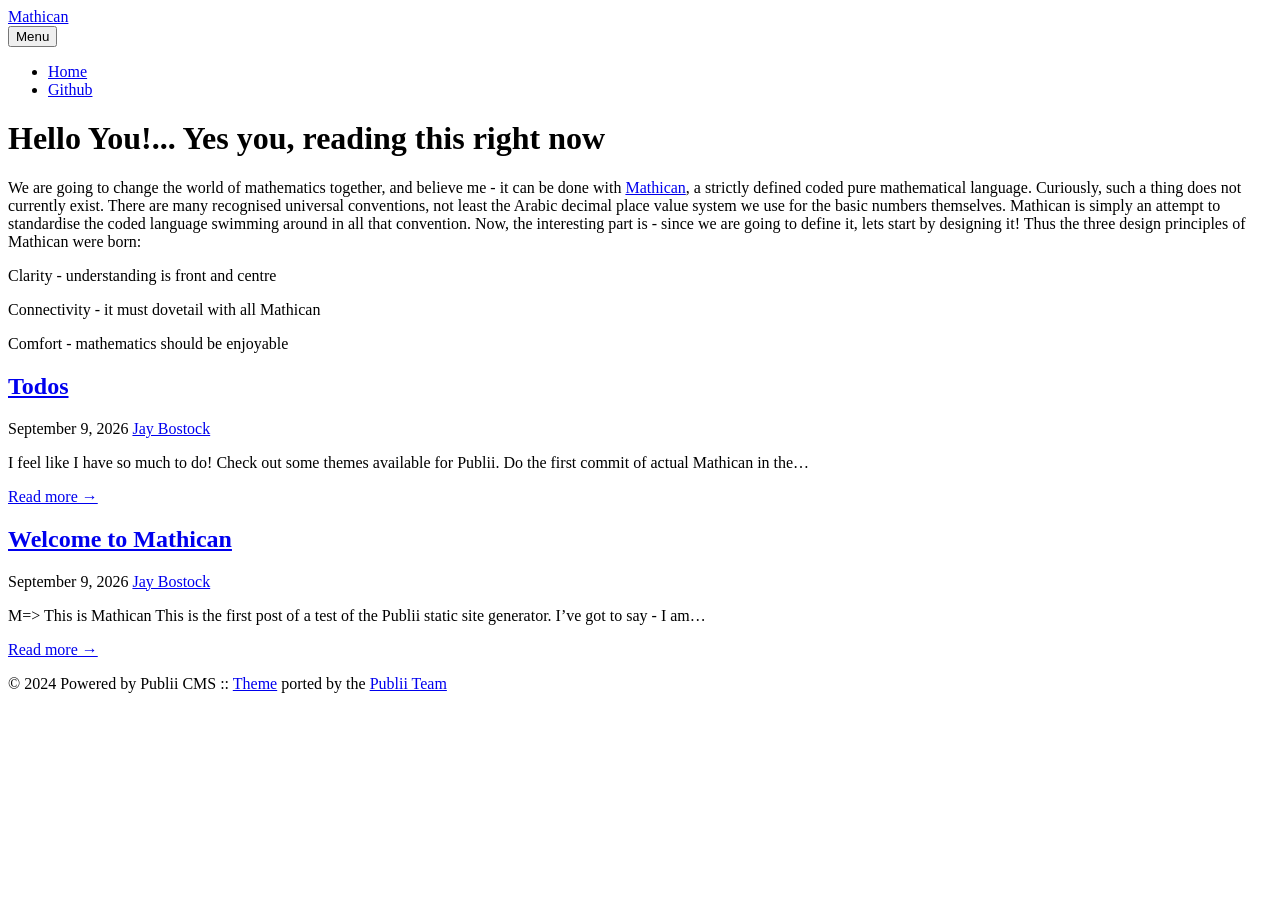
==== index.html @ 9cfa424c "Updated from Publii" ====
<!DOCTYPE html><html lang="en-gb"><head><meta charset="utf-8"><meta http-equiv="X-UA-Compatible" content="IE=edge"><meta name="viewport" content="width=device-width,initial-scale=1"><title>Mathican</title><meta name="generator" content="Publii Open-Source CMS for Static Site"><link rel="canonical" href="https://mathican.net/"><link rel="alternate" type="application/atom+xml" href="https://mathican.net/feed.xml" title="Mathican - RSS"><link rel="alternate" type="application/json" href="https://mathican.net/feed.json" title="Mathican - JSON"><meta property="og:title" content="Mathican"><meta property="og:site_name" content="Mathican"><meta property="og:description" content=""><meta property="og:url" content="https://mathican.net/"><meta property="og:type" content="website"><link rel="stylesheet" href="https://mathican.net/assets/css/style.css?v&#x3D;e19cced6341d15e84c3d202e5e386440"><script type="application/ld+json">{"@context":"http://schema.org","@type":"Organization","name":"Mathican","url":"https://mathican.net/"}</script><noscript><style>img[loading] {
                    opacity: 1;
                }</style></noscript></head><body class="home-template"><div class="container"><header class="header"><div class="header__logo"><a class="logo" href="https://mathican.net/">Mathican</a></div><nav class="navbar js-navbar"><button class="navbar__toggle js-toggle" aria-label="Menu" aria-haspopup="true" aria-expanded="false"><span class="navbar__toggle-box"><span class="navbar__toggle-inner">Menu</span></span></button><ul class="navbar__menu"><li><a href="https://mathican.net/home-page.html" target="_self">Home</a></li><li><a href="https://mathican.net/page-two.html" target="_self">Github</a></li></ul></nav></header><main class="content"><div class="hero framed"><h1>Hello You!... Yes you, reading this right now</h1><p><span style="font-size: inherit;">We are going to change the world of mathematics together, and believe me - it can be done with <a href="https://github.com/jjnevis/mathican" title="Mathican">Mathican</a>, a strictly defined coded pure mathematical language. Curiously, such a thing does not currently exist. There are many recognised universal conventions, not least the Arabic decimal place value system we use for the basic numbers themselves. Mathican is simply an attempt to standardise the coded language swimming around in all that convention. Now, the interesting part is - since we are going to define it, lets start by designing it! Thus the three design principles of Mathican were born:</span></p><p><span style="font-size: inherit;">Clarity - understanding is front and centre</span></p><p><span style="font-size: inherit;">Connectivity - it must dovetail with all Mathican</span></p><p><span style="font-size: inherit;">Comfort - mathematics should be enjoyable</span></p></div><div class="posts"><article class="post"><header><h2 class="h1 post__title"><a href="https://mathican.net/test-post.html">Todos</a></h2><div class="post__meta"><time datetime="2026-09-09T23:56" class="post__date">September 9, 2026 </time><a href="https://mathican.net/authors/jay-bostock/" class="post__author">Jay Bostock</a></div><div class="post__tags"></div></header><div class="post__content"><p>I feel like I have so much to do! Check out some themes available for Publii. Do the first commit of actual Mathican in the&hellip;</p><a href="https://mathican.net/test-post.html" class="read-more">Read more &#8594;</a></div></article><article class="post"><header><h2 class="h1 post__title"><a href="https://mathican.net/welcome-to-mathican.html">Welcome to Mathican</a></h2><div class="post__meta"><time datetime="2026-09-09T23:25" class="post__date">September 9, 2026 </time><a href="https://mathican.net/authors/jay-bostock/" class="post__author">Jay Bostock</a></div><div class="post__tags"></div></header><div class="post__content"><p>M=&gt; This is Mathican This is the first post of a test of the Publii static site generator. I’ve got to say - I am&hellip;</p><a href="https://mathican.net/welcome-to-mathican.html" class="read-more">Read more &#8594;</a></div></article></div></main><footer class="footer"><div class="footer__inner"><div class="footer__copyright"><p>© 2024 Powered by Publii CMS :: <a href="https://github.com/panr/hugo-theme-terminal" target="_blank" rel="noopener">Theme</a> ported by the <a href="https://getpublii.com/customization-service/" target="_blank" rel="noopener">Publii Team</a></p></div></div></footer></div><script defer="defer" src="https://mathican.net/assets/js/scripts.min.js?v&#x3D;c2232aa7558e9517946129d2a1b8c770"></script><script>window.publiiThemeMenuConfig={mobileMenuMode:'sidebar',animationSpeed:300,submenuWidth: 'auto',doubleClickTime:500,mobileMenuExpandableSubmenus:true,relatedContainerForOverlayMenuSelector:'.top'};</script><script>var images = document.querySelectorAll('img[loading]');
        for (var i = 0; i < images.length; i++) {
            if (images[i].complete) {
                images[i].classList.add('is-loaded');
            } else {
                images[i].addEventListener('load', function () {
                    this.classList.add('is-loaded');
                }, false);
            }
        }</script></body></html>
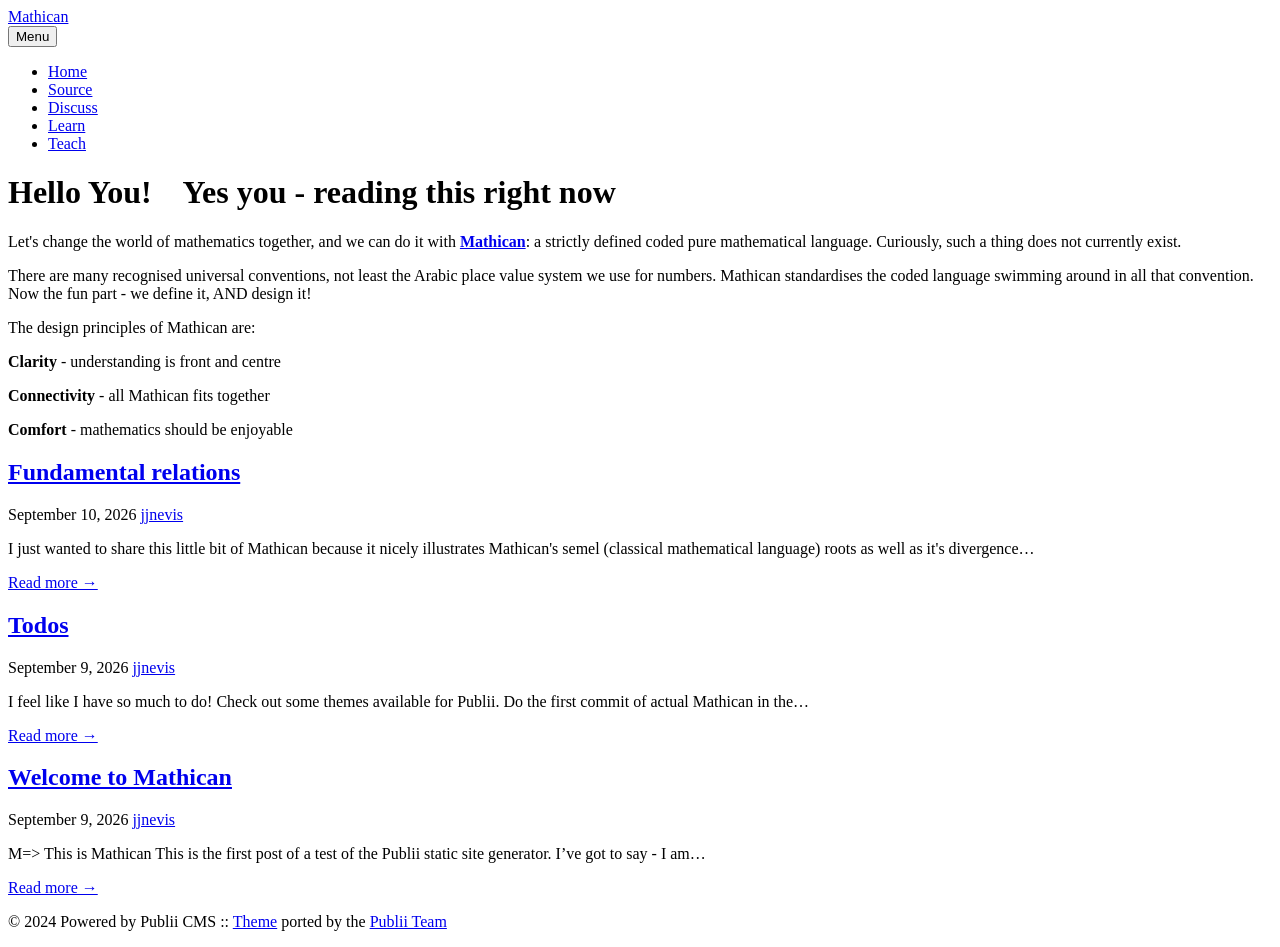
==== commit a912e6d5: "Updated from Publii" ====
--- a/index.html
+++ b/index.html
@@ -1,6 +1,6 @@
 <!DOCTYPE html><html lang="en-gb"><head><meta charset="utf-8"><meta http-equiv="X-UA-Compatible" content="IE=edge"><meta name="viewport" content="width=device-width,initial-scale=1"><title>Mathican</title><meta name="generator" content="Publii Open-Source CMS for Static Site"><link rel="canonical" href="https://mathican.net/"><link rel="alternate" type="application/atom+xml" href="https://mathican.net/feed.xml" title="Mathican - RSS"><link rel="alternate" type="application/json" href="https://mathican.net/feed.json" title="Mathican - JSON"><meta property="og:title" content="Mathican"><meta property="og:site_name" content="Mathican"><meta property="og:description" content=""><meta property="og:url" content="https://mathican.net/"><meta property="og:type" content="website"><link rel="stylesheet" href="https://mathican.net/assets/css/style.css?v&#x3D;e19cced6341d15e84c3d202e5e386440"><script type="application/ld+json">{"@context":"http://schema.org","@type":"Organization","name":"Mathican","url":"https://mathican.net/"}</script><noscript><style>img[loading] {
                     opacity: 1;
-                }</style></noscript></head><body class="home-template"><div class="container"><header class="header"><div class="header__logo"><a class="logo" href="https://mathican.net/">Mathican</a></div><nav class="navbar js-navbar"><button class="navbar__toggle js-toggle" aria-label="Menu" aria-haspopup="true" aria-expanded="false"><span class="navbar__toggle-box"><span class="navbar__toggle-inner">Menu</span></span></button><ul class="navbar__menu"><li><a href="https://mathican.net/home-page.html" target="_self">Home</a></li><li><a href="https://mathican.net/page-two.html" target="_self">Github</a></li></ul></nav></header><main class="content"><div class="hero framed"><h1>Hello You!... Yes you, reading this right now</h1><p><span style="font-size: inherit;">We are going to change the world of mathematics together, and believe me - it can be done with <a href="https://github.com/jjnevis/mathican" title="Mathican">Mathican</a>, a strictly defined coded pure mathematical language. Curiously, such a thing does not currently exist. There are many recognised universal conventions, not least the Arabic decimal place value system we use for the basic numbers themselves. Mathican is simply an attempt to standardise the coded language swimming around in all that convention. Now, the interesting part is - since we are going to define it, lets start by designing it! Thus the three design principles of Mathican were born:</span></p><p><span style="font-size: inherit;">Clarity - understanding is front and centre</span></p><p><span style="font-size: inherit;">Connectivity - it must dovetail with all Mathican</span></p><p><span style="font-size: inherit;">Comfort - mathematics should be enjoyable</span></p></div><div class="posts"><article class="post"><header><h2 class="h1 post__title"><a href="https://mathican.net/test-post.html">Todos</a></h2><div class="post__meta"><time datetime="2026-09-09T23:56" class="post__date">September 9, 2026 </time><a href="https://mathican.net/authors/jay-bostock/" class="post__author">Jay Bostock</a></div><div class="post__tags"></div></header><div class="post__content"><p>I feel like I have so much to do! Check out some themes available for Publii. Do the first commit of actual Mathican in the&hellip;</p><a href="https://mathican.net/test-post.html" class="read-more">Read more &#8594;</a></div></article><article class="post"><header><h2 class="h1 post__title"><a href="https://mathican.net/welcome-to-mathican.html">Welcome to Mathican</a></h2><div class="post__meta"><time datetime="2026-09-09T23:25" class="post__date">September 9, 2026 </time><a href="https://mathican.net/authors/jay-bostock/" class="post__author">Jay Bostock</a></div><div class="post__tags"></div></header><div class="post__content"><p>M=&gt; This is Mathican This is the first post of a test of the Publii static site generator. I’ve got to say - I am&hellip;</p><a href="https://mathican.net/welcome-to-mathican.html" class="read-more">Read more &#8594;</a></div></article></div></main><footer class="footer"><div class="footer__inner"><div class="footer__copyright"><p>© 2024 Powered by Publii CMS :: <a href="https://github.com/panr/hugo-theme-terminal" target="_blank" rel="noopener">Theme</a> ported by the <a href="https://getpublii.com/customization-service/" target="_blank" rel="noopener">Publii Team</a></p></div></div></footer></div><script defer="defer" src="https://mathican.net/assets/js/scripts.min.js?v&#x3D;c2232aa7558e9517946129d2a1b8c770"></script><script>window.publiiThemeMenuConfig={mobileMenuMode:'sidebar',animationSpeed:300,submenuWidth: 'auto',doubleClickTime:500,mobileMenuExpandableSubmenus:true,relatedContainerForOverlayMenuSelector:'.top'};</script><script>var images = document.querySelectorAll('img[loading]');
+                }</style></noscript></head><body class="home-template"><div class="container"><header class="header"><div class="header__logo"><a class="logo" href="https://mathican.net/">Mathican</a></div><nav class="navbar js-navbar"><button class="navbar__toggle js-toggle" aria-label="Menu" aria-haspopup="true" aria-expanded="false"><span class="navbar__toggle-box"><span class="navbar__toggle-inner">Menu</span></span></button><ul class="navbar__menu"><li><a href="https://mathican.net/index.html" target="_self">Home</a></li><li><a href="https://github.com/jjnevis/mathican" target="_self">Source</a></li><li><a href="https://github.com/jjnevis/mathican/discussions" target="_self">Discuss</a></li><li><a href="https://mathican.net/page-two.html" target="_self">Learn</a></li><li><a href="https://mathican.net/home-page.html" target="_self">Teach</a></li></ul></nav></header><main class="content"><div class="hero framed"><h1>Hello You!    Yes you - reading this right now</h1><p><span style="font-size: inherit;">Let's change the world of mathematics together, and we can do it with <strong><a href="https://github.com/jjnevis/mathican" title="Mathican">Mathican</a></strong>: a strictly defined coded pure mathematical language. Curiously, such a thing does not currently exist.</span></p><p><span style="font-size: inherit;">There are many recognised universal conventions, not least the Arabic place value system we use for numbers. Mathican standardises the coded language swimming around in all that convention. Now the fun part - we define it, AND design it!</span></p><p><span style="font-size: inherit;">The design principles of Mathican are:</span></p><p><span style="font-size: inherit;"><strong>Clarity</strong> - understanding is front and centre</span></p><p><span style="font-size: inherit;"><strong>Connectivity</strong> - all Mathican fits together</span></p><p><span style="font-size: inherit;"><strong>Comfort</strong> - mathematics should be enjoyable</span></p></div><div class="posts"><article class="post"><header><h2 class="h1 post__title"><a href="https://mathican.net/fundamental-relations.html">Fundamental relations</a></h2><div class="post__meta"><time datetime="2026-09-10T11:52" class="post__date">September 10, 2026 </time><a href="https://mathican.net/authors/jay-bostock/" class="post__author">jjnevis</a></div><div class="post__tags"></div></header><div class="post__content"><p>I just wanted to share this little bit of Mathican because it nicely illustrates Mathican's semel (classical mathematical language) roots as well as it's divergence&hellip;</p><a href="https://mathican.net/fundamental-relations.html" class="read-more">Read more &#8594;</a></div></article><article class="post"><header><h2 class="h1 post__title"><a href="https://mathican.net/test-post.html">Todos</a></h2><div class="post__meta"><time datetime="2026-09-09T23:56" class="post__date">September 9, 2026 </time><a href="https://mathican.net/authors/jay-bostock/" class="post__author">jjnevis</a></div><div class="post__tags"></div></header><div class="post__content"><p>I feel like I have so much to do! Check out some themes available for Publii. Do the first commit of actual Mathican in the&hellip;</p><a href="https://mathican.net/test-post.html" class="read-more">Read more &#8594;</a></div></article><article class="post"><header><h2 class="h1 post__title"><a href="https://mathican.net/welcome-to-mathican.html">Welcome to Mathican</a></h2><div class="post__meta"><time datetime="2026-09-09T23:25" class="post__date">September 9, 2026 </time><a href="https://mathican.net/authors/jay-bostock/" class="post__author">jjnevis</a></div><div class="post__tags"></div></header><div class="post__content"><p>M=&gt; This is Mathican This is the first post of a test of the Publii static site generator. I’ve got to say - I am&hellip;</p><a href="https://mathican.net/welcome-to-mathican.html" class="read-more">Read more &#8594;</a></div></article></div></main><footer class="footer"><div class="footer__inner"><div class="footer__copyright"><p>© 2024 Powered by Publii CMS :: <a href="https://github.com/panr/hugo-theme-terminal" target="_blank" rel="noopener">Theme</a> ported by the <a href="https://getpublii.com/customization-service/" target="_blank" rel="noopener">Publii Team</a></p></div></div></footer></div><script defer="defer" src="https://mathican.net/assets/js/scripts.min.js?v&#x3D;c2232aa7558e9517946129d2a1b8c770"></script><script>window.publiiThemeMenuConfig={mobileMenuMode:'sidebar',animationSpeed:300,submenuWidth: 'auto',doubleClickTime:500,mobileMenuExpandableSubmenus:true,relatedContainerForOverlayMenuSelector:'.top'};</script><script>var images = document.querySelectorAll('img[loading]');
         for (var i = 0; i < images.length; i++) {
             if (images[i].complete) {
                 images[i].classList.add('is-loaded');
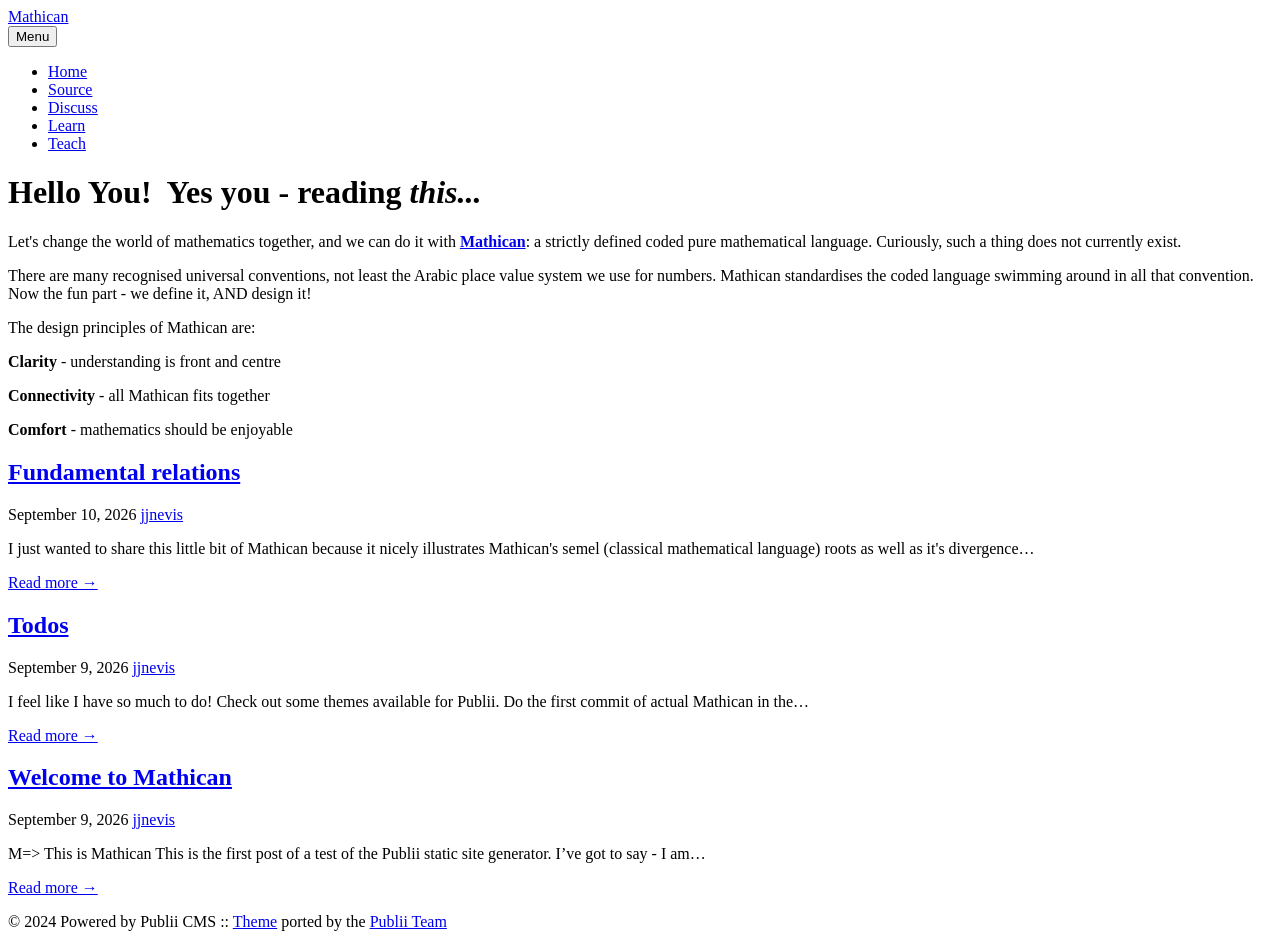
==== commit c7a780e3: "Updated from Publii" ====
--- a/index.html
+++ b/index.html
@@ -1,6 +1,6 @@
 <!DOCTYPE html><html lang="en-gb"><head><meta charset="utf-8"><meta http-equiv="X-UA-Compatible" content="IE=edge"><meta name="viewport" content="width=device-width,initial-scale=1"><title>Mathican</title><meta name="generator" content="Publii Open-Source CMS for Static Site"><link rel="canonical" href="https://mathican.net/"><link rel="alternate" type="application/atom+xml" href="https://mathican.net/feed.xml" title="Mathican - RSS"><link rel="alternate" type="application/json" href="https://mathican.net/feed.json" title="Mathican - JSON"><meta property="og:title" content="Mathican"><meta property="og:site_name" content="Mathican"><meta property="og:description" content=""><meta property="og:url" content="https://mathican.net/"><meta property="og:type" content="website"><link rel="stylesheet" href="https://mathican.net/assets/css/style.css?v&#x3D;e19cced6341d15e84c3d202e5e386440"><script type="application/ld+json">{"@context":"http://schema.org","@type":"Organization","name":"Mathican","url":"https://mathican.net/"}</script><noscript><style>img[loading] {
                     opacity: 1;
-                }</style></noscript></head><body class="home-template"><div class="container"><header class="header"><div class="header__logo"><a class="logo" href="https://mathican.net/">Mathican</a></div><nav class="navbar js-navbar"><button class="navbar__toggle js-toggle" aria-label="Menu" aria-haspopup="true" aria-expanded="false"><span class="navbar__toggle-box"><span class="navbar__toggle-inner">Menu</span></span></button><ul class="navbar__menu"><li><a href="https://mathican.net/index.html" target="_self">Home</a></li><li><a href="https://github.com/jjnevis/mathican" target="_self">Source</a></li><li><a href="https://github.com/jjnevis/mathican/discussions" target="_self">Discuss</a></li><li><a href="https://mathican.net/page-two.html" target="_self">Learn</a></li><li><a href="https://mathican.net/home-page.html" target="_self">Teach</a></li></ul></nav></header><main class="content"><div class="hero framed"><h1>Hello You!    Yes you - reading this right now</h1><p><span style="font-size: inherit;">Let's change the world of mathematics together, and we can do it with <strong><a href="https://github.com/jjnevis/mathican" title="Mathican">Mathican</a></strong>: a strictly defined coded pure mathematical language. Curiously, such a thing does not currently exist.</span></p><p><span style="font-size: inherit;">There are many recognised universal conventions, not least the Arabic place value system we use for numbers. Mathican standardises the coded language swimming around in all that convention. Now the fun part - we define it, AND design it!</span></p><p><span style="font-size: inherit;">The design principles of Mathican are:</span></p><p><span style="font-size: inherit;"><strong>Clarity</strong> - understanding is front and centre</span></p><p><span style="font-size: inherit;"><strong>Connectivity</strong> - all Mathican fits together</span></p><p><span style="font-size: inherit;"><strong>Comfort</strong> - mathematics should be enjoyable</span></p></div><div class="posts"><article class="post"><header><h2 class="h1 post__title"><a href="https://mathican.net/fundamental-relations.html">Fundamental relations</a></h2><div class="post__meta"><time datetime="2026-09-10T11:52" class="post__date">September 10, 2026 </time><a href="https://mathican.net/authors/jay-bostock/" class="post__author">jjnevis</a></div><div class="post__tags"></div></header><div class="post__content"><p>I just wanted to share this little bit of Mathican because it nicely illustrates Mathican's semel (classical mathematical language) roots as well as it's divergence&hellip;</p><a href="https://mathican.net/fundamental-relations.html" class="read-more">Read more &#8594;</a></div></article><article class="post"><header><h2 class="h1 post__title"><a href="https://mathican.net/test-post.html">Todos</a></h2><div class="post__meta"><time datetime="2026-09-09T23:56" class="post__date">September 9, 2026 </time><a href="https://mathican.net/authors/jay-bostock/" class="post__author">jjnevis</a></div><div class="post__tags"></div></header><div class="post__content"><p>I feel like I have so much to do! Check out some themes available for Publii. Do the first commit of actual Mathican in the&hellip;</p><a href="https://mathican.net/test-post.html" class="read-more">Read more &#8594;</a></div></article><article class="post"><header><h2 class="h1 post__title"><a href="https://mathican.net/welcome-to-mathican.html">Welcome to Mathican</a></h2><div class="post__meta"><time datetime="2026-09-09T23:25" class="post__date">September 9, 2026 </time><a href="https://mathican.net/authors/jay-bostock/" class="post__author">jjnevis</a></div><div class="post__tags"></div></header><div class="post__content"><p>M=&gt; This is Mathican This is the first post of a test of the Publii static site generator. I’ve got to say - I am&hellip;</p><a href="https://mathican.net/welcome-to-mathican.html" class="read-more">Read more &#8594;</a></div></article></div></main><footer class="footer"><div class="footer__inner"><div class="footer__copyright"><p>© 2024 Powered by Publii CMS :: <a href="https://github.com/panr/hugo-theme-terminal" target="_blank" rel="noopener">Theme</a> ported by the <a href="https://getpublii.com/customization-service/" target="_blank" rel="noopener">Publii Team</a></p></div></div></footer></div><script defer="defer" src="https://mathican.net/assets/js/scripts.min.js?v&#x3D;c2232aa7558e9517946129d2a1b8c770"></script><script>window.publiiThemeMenuConfig={mobileMenuMode:'sidebar',animationSpeed:300,submenuWidth: 'auto',doubleClickTime:500,mobileMenuExpandableSubmenus:true,relatedContainerForOverlayMenuSelector:'.top'};</script><script>var images = document.querySelectorAll('img[loading]');
+                }</style></noscript></head><body class="home-template"><div class="container container--center"><header class="header"><div class="header__logo"><a class="logo" href="https://mathican.net/">Mathican</a></div><nav class="navbar js-navbar"><button class="navbar__toggle js-toggle" aria-label="Menu" aria-haspopup="true" aria-expanded="false"><span class="navbar__toggle-box"><span class="navbar__toggle-inner">Menu</span></span></button><ul class="navbar__menu"><li><a href="https://mathican.net/index.html" target="_self">Home</a></li><li><a href="https://github.com/jjnevis/mathican" target="_self">Source</a></li><li><a href="https://github.com/jjnevis/mathican/discussions" target="_self">Discuss</a></li><li><a href="https://mathican.net/page-two.html" target="_self">Learn</a></li><li><a href="https://mathican.net/home-page.html" target="_self">Teach</a></li></ul></nav></header><main class="content"><div class="hero framed"><h1>Hello You!  Yes you - reading <em>this...</em></h1><p><span style="font-size: inherit;">Let's change the world of mathematics together, and we can do it with <strong><a href="https://github.com/jjnevis/mathican" title="Mathican">Mathican</a></strong>: a strictly defined coded pure mathematical language. Curiously, such a thing does not currently exist.</span></p><p><span style="font-size: inherit;">There are many recognised universal conventions, not least the Arabic place value system we use for numbers. Mathican standardises the coded language swimming around in all that convention. Now the fun part - we define it, AND design it!</span></p><p><span style="font-size: inherit;">The design principles of Mathican are:</span></p><p><span style="font-size: inherit;"><strong>Clarity</strong> - understanding is front and centre</span></p><p><span style="font-size: inherit;"><strong>Connectivity</strong> - all Mathican fits together</span></p><p><span style="font-size: inherit;"><strong>Comfort</strong> - mathematics should be enjoyable</span></p></div><div class="posts"><article class="post"><header><h2 class="h1 post__title"><a href="https://mathican.net/fundamental-relations.html">Fundamental relations</a></h2><div class="post__meta"><time datetime="2026-09-10T11:52" class="post__date">September 10, 2026 </time><a href="https://mathican.net/authors/jay-bostock/" class="post__author">jjnevis</a></div><div class="post__tags"></div></header><div class="post__content"><p>I just wanted to share this little bit of Mathican because it nicely illustrates Mathican's semel (classical mathematical language) roots as well as it's divergence&hellip;</p><a href="https://mathican.net/fundamental-relations.html" class="read-more">Read more &#8594;</a></div></article><article class="post"><header><h2 class="h1 post__title"><a href="https://mathican.net/test-post.html">Todos</a></h2><div class="post__meta"><time datetime="2026-09-09T23:56" class="post__date">September 9, 2026 </time><a href="https://mathican.net/authors/jay-bostock/" class="post__author">jjnevis</a></div><div class="post__tags"></div></header><div class="post__content"><p>I feel like I have so much to do! Check out some themes available for Publii. Do the first commit of actual Mathican in the&hellip;</p><a href="https://mathican.net/test-post.html" class="read-more">Read more &#8594;</a></div></article><article class="post"><header><h2 class="h1 post__title"><a href="https://mathican.net/welcome-to-mathican.html">Welcome to Mathican</a></h2><div class="post__meta"><time datetime="2026-09-09T23:25" class="post__date">September 9, 2026 </time><a href="https://mathican.net/authors/jay-bostock/" class="post__author">jjnevis</a></div><div class="post__tags"></div></header><div class="post__content"><p>M=&gt; This is Mathican This is the first post of a test of the Publii static site generator. I’ve got to say - I am&hellip;</p><a href="https://mathican.net/welcome-to-mathican.html" class="read-more">Read more &#8594;</a></div></article></div></main><footer class="footer"><div class="footer__inner"><div class="footer__copyright"><p>© 2024 Powered by Publii CMS :: <a href="https://github.com/panr/hugo-theme-terminal" target="_blank" rel="noopener">Theme</a> ported by the <a href="https://getpublii.com/customization-service/" target="_blank" rel="noopener">Publii Team</a></p></div></div></footer></div><script defer="defer" src="https://mathican.net/assets/js/scripts.min.js?v&#x3D;c2232aa7558e9517946129d2a1b8c770"></script><script>window.publiiThemeMenuConfig={mobileMenuMode:'sidebar',animationSpeed:300,submenuWidth: 'auto',doubleClickTime:500,mobileMenuExpandableSubmenus:true,relatedContainerForOverlayMenuSelector:'.top'};</script><script>var images = document.querySelectorAll('img[loading]');
         for (var i = 0; i < images.length; i++) {
             if (images[i].complete) {
                 images[i].classList.add('is-loaded');
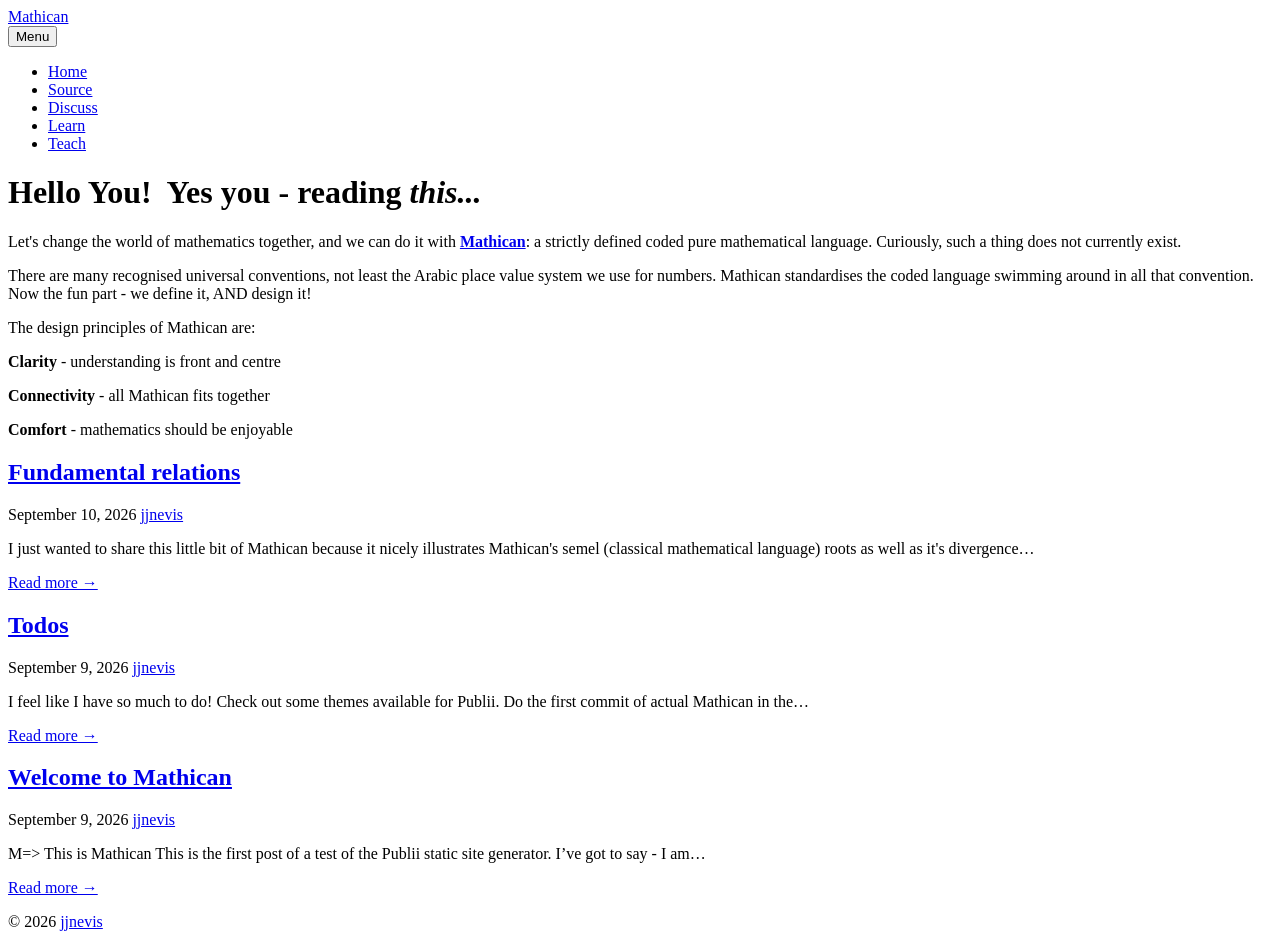
==== commit 1f6c5e7c: "Updated from Publii" ====
--- a/index.html
+++ b/index.html
@@ -1,6 +1,6 @@
 <!DOCTYPE html><html lang="en-gb"><head><meta charset="utf-8"><meta http-equiv="X-UA-Compatible" content="IE=edge"><meta name="viewport" content="width=device-width,initial-scale=1"><title>Mathican</title><meta name="generator" content="Publii Open-Source CMS for Static Site"><link rel="canonical" href="https://mathican.net/"><link rel="alternate" type="application/atom+xml" href="https://mathican.net/feed.xml" title="Mathican - RSS"><link rel="alternate" type="application/json" href="https://mathican.net/feed.json" title="Mathican - JSON"><meta property="og:title" content="Mathican"><meta property="og:site_name" content="Mathican"><meta property="og:description" content=""><meta property="og:url" content="https://mathican.net/"><meta property="og:type" content="website"><link rel="stylesheet" href="https://mathican.net/assets/css/style.css?v&#x3D;e19cced6341d15e84c3d202e5e386440"><script type="application/ld+json">{"@context":"http://schema.org","@type":"Organization","name":"Mathican","url":"https://mathican.net/"}</script><noscript><style>img[loading] {
                     opacity: 1;
-                }</style></noscript></head><body class="home-template"><div class="container container--center"><header class="header"><div class="header__logo"><a class="logo" href="https://mathican.net/">Mathican</a></div><nav class="navbar js-navbar"><button class="navbar__toggle js-toggle" aria-label="Menu" aria-haspopup="true" aria-expanded="false"><span class="navbar__toggle-box"><span class="navbar__toggle-inner">Menu</span></span></button><ul class="navbar__menu"><li><a href="https://mathican.net/index.html" target="_self">Home</a></li><li><a href="https://github.com/jjnevis/mathican" target="_self">Source</a></li><li><a href="https://github.com/jjnevis/mathican/discussions" target="_self">Discuss</a></li><li><a href="https://mathican.net/page-two.html" target="_self">Learn</a></li><li><a href="https://mathican.net/home-page.html" target="_self">Teach</a></li></ul></nav></header><main class="content"><div class="hero framed"><h1>Hello You!  Yes you - reading <em>this...</em></h1><p><span style="font-size: inherit;">Let's change the world of mathematics together, and we can do it with <strong><a href="https://github.com/jjnevis/mathican" title="Mathican">Mathican</a></strong>: a strictly defined coded pure mathematical language. Curiously, such a thing does not currently exist.</span></p><p><span style="font-size: inherit;">There are many recognised universal conventions, not least the Arabic place value system we use for numbers. Mathican standardises the coded language swimming around in all that convention. Now the fun part - we define it, AND design it!</span></p><p><span style="font-size: inherit;">The design principles of Mathican are:</span></p><p><span style="font-size: inherit;"><strong>Clarity</strong> - understanding is front and centre</span></p><p><span style="font-size: inherit;"><strong>Connectivity</strong> - all Mathican fits together</span></p><p><span style="font-size: inherit;"><strong>Comfort</strong> - mathematics should be enjoyable</span></p></div><div class="posts"><article class="post"><header><h2 class="h1 post__title"><a href="https://mathican.net/fundamental-relations.html">Fundamental relations</a></h2><div class="post__meta"><time datetime="2026-09-10T11:52" class="post__date">September 10, 2026 </time><a href="https://mathican.net/authors/jay-bostock/" class="post__author">jjnevis</a></div><div class="post__tags"></div></header><div class="post__content"><p>I just wanted to share this little bit of Mathican because it nicely illustrates Mathican's semel (classical mathematical language) roots as well as it's divergence&hellip;</p><a href="https://mathican.net/fundamental-relations.html" class="read-more">Read more &#8594;</a></div></article><article class="post"><header><h2 class="h1 post__title"><a href="https://mathican.net/test-post.html">Todos</a></h2><div class="post__meta"><time datetime="2026-09-09T23:56" class="post__date">September 9, 2026 </time><a href="https://mathican.net/authors/jay-bostock/" class="post__author">jjnevis</a></div><div class="post__tags"></div></header><div class="post__content"><p>I feel like I have so much to do! Check out some themes available for Publii. Do the first commit of actual Mathican in the&hellip;</p><a href="https://mathican.net/test-post.html" class="read-more">Read more &#8594;</a></div></article><article class="post"><header><h2 class="h1 post__title"><a href="https://mathican.net/welcome-to-mathican.html">Welcome to Mathican</a></h2><div class="post__meta"><time datetime="2026-09-09T23:25" class="post__date">September 9, 2026 </time><a href="https://mathican.net/authors/jay-bostock/" class="post__author">jjnevis</a></div><div class="post__tags"></div></header><div class="post__content"><p>M=&gt; This is Mathican This is the first post of a test of the Publii static site generator. I’ve got to say - I am&hellip;</p><a href="https://mathican.net/welcome-to-mathican.html" class="read-more">Read more &#8594;</a></div></article></div></main><footer class="footer"><div class="footer__inner"><div class="footer__copyright"><p>© 2024 Powered by Publii CMS :: <a href="https://github.com/panr/hugo-theme-terminal" target="_blank" rel="noopener">Theme</a> ported by the <a href="https://getpublii.com/customization-service/" target="_blank" rel="noopener">Publii Team</a></p></div></div></footer></div><script defer="defer" src="https://mathican.net/assets/js/scripts.min.js?v&#x3D;c2232aa7558e9517946129d2a1b8c770"></script><script>window.publiiThemeMenuConfig={mobileMenuMode:'sidebar',animationSpeed:300,submenuWidth: 'auto',doubleClickTime:500,mobileMenuExpandableSubmenus:true,relatedContainerForOverlayMenuSelector:'.top'};</script><script>var images = document.querySelectorAll('img[loading]');
+                }</style></noscript></head><body class="home-template"><div class="container container--center"><header class="header"><div class="header__logo"><a class="logo" href="https://mathican.net/">Mathican</a></div><nav class="navbar js-navbar"><button class="navbar__toggle js-toggle" aria-label="Menu" aria-haspopup="true" aria-expanded="false"><span class="navbar__toggle-box"><span class="navbar__toggle-inner">Menu</span></span></button><ul class="navbar__menu"><li><a href="https://mathican.net/index.html" target="_self">Home</a></li><li><a href="https://github.com/jjnevis/mathican" target="_self">Source</a></li><li><a href="https://github.com/jjnevis/mathican/discussions" target="_self">Discuss</a></li><li><a href="https://mathican.net/page-two.html" target="_self">Learn</a></li><li><a href="https://mathican.net/home-page.html" target="_self">Teach</a></li></ul></nav></header><main class="content"><div class="hero framed"><h1>Hello You!  Yes you - reading <em>this...</em></h1><p><span style="font-size: inherit;">Let's change the world of mathematics together, and we can do it with <strong><a href="https://github.com/jjnevis/mathican" title="Mathican">Mathican</a></strong>: a strictly defined coded pure mathematical language. Curiously, such a thing does not currently exist.</span></p><p><span style="font-size: inherit;">There are many recognised universal conventions, not least the Arabic place value system we use for numbers. Mathican standardises the coded language swimming around in all that convention. Now the fun part - we define it, AND design it!</span></p><p><span style="font-size: inherit;">The design principles of Mathican are:</span></p><p><span style="font-size: inherit;"><strong>Clarity</strong> - understanding is front and centre</span></p><p><span style="font-size: inherit;"><strong>Connectivity</strong> - all Mathican fits together</span></p><p><span style="font-size: inherit;"><strong>Comfort</strong> - mathematics should be enjoyable</span></p></div><div class="posts"><article class="post"><header><h2 class="h1 post__title"><a href="https://mathican.net/fundamental-relations.html">Fundamental relations</a></h2><div class="post__meta"><time datetime="2026-09-10T11:52" class="post__date">September 10, 2026 </time><a href="https://mathican.net/authors/jay-bostock/" class="post__author">jjnevis</a></div><div class="post__tags"></div></header><div class="post__content"><p>I just wanted to share this little bit of Mathican because it nicely illustrates Mathican's semel (classical mathematical language) roots as well as it's divergence&hellip;</p><a href="https://mathican.net/fundamental-relations.html" class="read-more">Read more &#8594;</a></div></article><article class="post"><header><h2 class="h1 post__title"><a href="https://mathican.net/test-post.html">Todos</a></h2><div class="post__meta"><time datetime="2026-09-09T23:56" class="post__date">September 9, 2026 </time><a href="https://mathican.net/authors/jay-bostock/" class="post__author">jjnevis</a></div><div class="post__tags"></div></header><div class="post__content"><p>I feel like I have so much to do! Check out some themes available for Publii. Do the first commit of actual Mathican in the&hellip;</p><a href="https://mathican.net/test-post.html" class="read-more">Read more &#8594;</a></div></article><article class="post"><header><h2 class="h1 post__title"><a href="https://mathican.net/welcome-to-mathican.html">Welcome to Mathican</a></h2><div class="post__meta"><time datetime="2026-09-09T23:25" class="post__date">September 9, 2026 </time><a href="https://mathican.net/authors/jay-bostock/" class="post__author">jjnevis</a></div><div class="post__tags"></div></header><div class="post__content"><p>M=&gt; This is Mathican This is the first post of a test of the Publii static site generator. I’ve got to say - I am&hellip;</p><a href="https://mathican.net/welcome-to-mathican.html" class="read-more">Read more &#8594;</a></div></article></div></main><footer class="footer"><div class="footer__inner"><div class="footer__copyright"><p>© 2026 <a href="https://jjnevis.com" title="jjnevis">jjnevis</a></p></div></div></footer></div><script defer="defer" src="https://mathican.net/assets/js/scripts.min.js?v&#x3D;c2232aa7558e9517946129d2a1b8c770"></script><script>window.publiiThemeMenuConfig={mobileMenuMode:'sidebar',animationSpeed:300,submenuWidth: 'auto',doubleClickTime:500,mobileMenuExpandableSubmenus:true,relatedContainerForOverlayMenuSelector:'.top'};</script><script>var images = document.querySelectorAll('img[loading]');
         for (var i = 0; i < images.length; i++) {
             if (images[i].complete) {
                 images[i].classList.add('is-loaded');
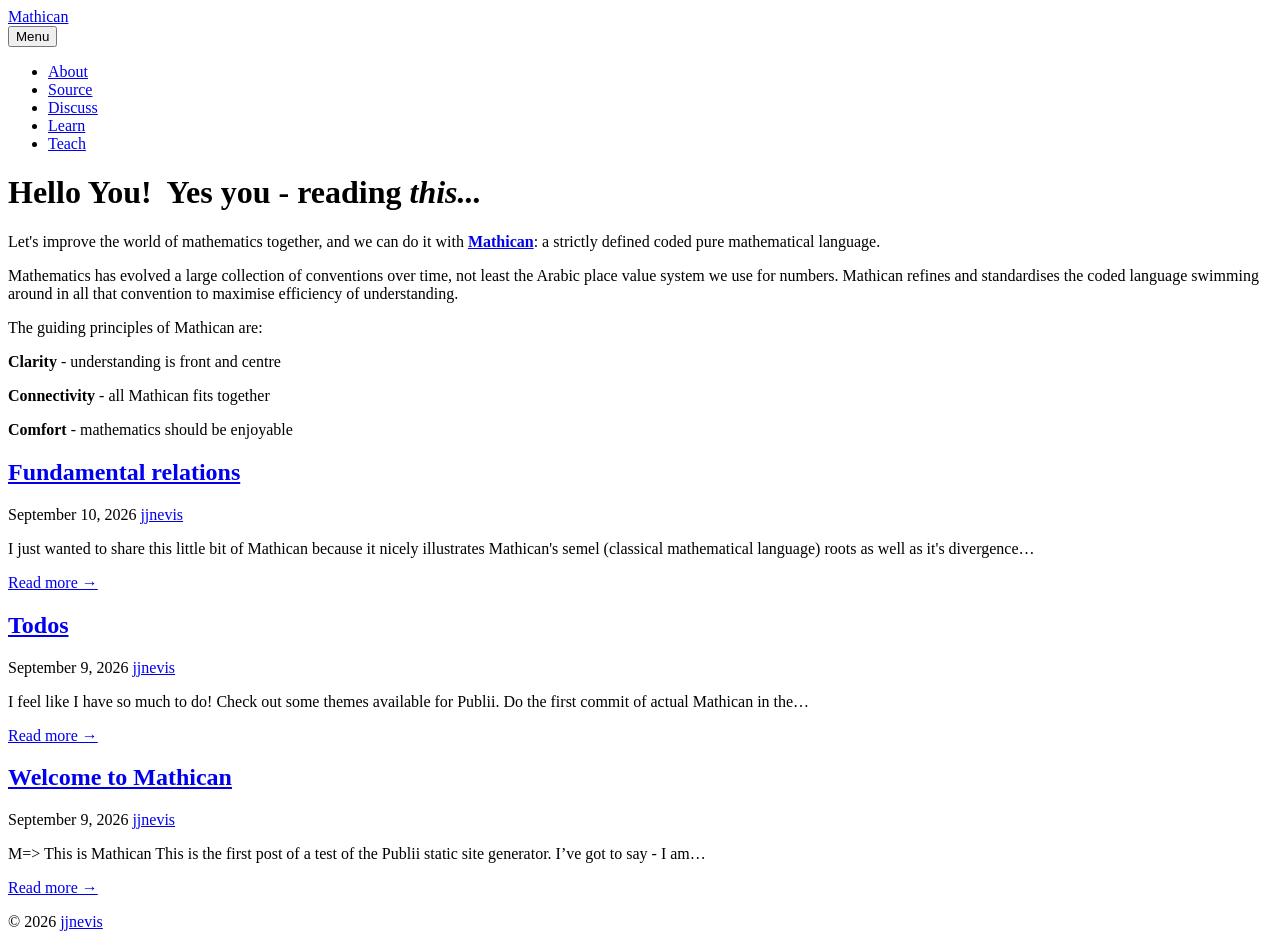
==== commit c0b1bd54: "Updated from Publii" ====
--- a/index.html
+++ b/index.html
@@ -1,6 +1,6 @@
 <!DOCTYPE html><html lang="en-gb"><head><meta charset="utf-8"><meta http-equiv="X-UA-Compatible" content="IE=edge"><meta name="viewport" content="width=device-width,initial-scale=1"><title>Mathican</title><meta name="generator" content="Publii Open-Source CMS for Static Site"><link rel="canonical" href="https://mathican.net/"><link rel="alternate" type="application/atom+xml" href="https://mathican.net/feed.xml" title="Mathican - RSS"><link rel="alternate" type="application/json" href="https://mathican.net/feed.json" title="Mathican - JSON"><meta property="og:title" content="Mathican"><meta property="og:site_name" content="Mathican"><meta property="og:description" content=""><meta property="og:url" content="https://mathican.net/"><meta property="og:type" content="website"><link rel="stylesheet" href="https://mathican.net/assets/css/style.css?v&#x3D;e19cced6341d15e84c3d202e5e386440"><script type="application/ld+json">{"@context":"http://schema.org","@type":"Organization","name":"Mathican","url":"https://mathican.net/"}</script><noscript><style>img[loading] {
                     opacity: 1;
-                }</style></noscript></head><body class="home-template"><div class="container container--center"><header class="header"><div class="header__logo"><a class="logo" href="https://mathican.net/">Mathican</a></div><nav class="navbar js-navbar"><button class="navbar__toggle js-toggle" aria-label="Menu" aria-haspopup="true" aria-expanded="false"><span class="navbar__toggle-box"><span class="navbar__toggle-inner">Menu</span></span></button><ul class="navbar__menu"><li><a href="https://mathican.net/index.html" target="_self">Home</a></li><li><a href="https://github.com/jjnevis/mathican" target="_self">Source</a></li><li><a href="https://github.com/jjnevis/mathican/discussions" target="_self">Discuss</a></li><li><a href="https://mathican.net/page-two.html" target="_self">Learn</a></li><li><a href="https://mathican.net/home-page.html" target="_self">Teach</a></li></ul></nav></header><main class="content"><div class="hero framed"><h1>Hello You!  Yes you - reading <em>this...</em></h1><p><span style="font-size: inherit;">Let's change the world of mathematics together, and we can do it with <strong><a href="https://github.com/jjnevis/mathican" title="Mathican">Mathican</a></strong>: a strictly defined coded pure mathematical language. Curiously, such a thing does not currently exist.</span></p><p><span style="font-size: inherit;">There are many recognised universal conventions, not least the Arabic place value system we use for numbers. Mathican standardises the coded language swimming around in all that convention. Now the fun part - we define it, AND design it!</span></p><p><span style="font-size: inherit;">The design principles of Mathican are:</span></p><p><span style="font-size: inherit;"><strong>Clarity</strong> - understanding is front and centre</span></p><p><span style="font-size: inherit;"><strong>Connectivity</strong> - all Mathican fits together</span></p><p><span style="font-size: inherit;"><strong>Comfort</strong> - mathematics should be enjoyable</span></p></div><div class="posts"><article class="post"><header><h2 class="h1 post__title"><a href="https://mathican.net/fundamental-relations.html">Fundamental relations</a></h2><div class="post__meta"><time datetime="2026-09-10T11:52" class="post__date">September 10, 2026 </time><a href="https://mathican.net/authors/jay-bostock/" class="post__author">jjnevis</a></div><div class="post__tags"></div></header><div class="post__content"><p>I just wanted to share this little bit of Mathican because it nicely illustrates Mathican's semel (classical mathematical language) roots as well as it's divergence&hellip;</p><a href="https://mathican.net/fundamental-relations.html" class="read-more">Read more &#8594;</a></div></article><article class="post"><header><h2 class="h1 post__title"><a href="https://mathican.net/test-post.html">Todos</a></h2><div class="post__meta"><time datetime="2026-09-09T23:56" class="post__date">September 9, 2026 </time><a href="https://mathican.net/authors/jay-bostock/" class="post__author">jjnevis</a></div><div class="post__tags"></div></header><div class="post__content"><p>I feel like I have so much to do! Check out some themes available for Publii. Do the first commit of actual Mathican in the&hellip;</p><a href="https://mathican.net/test-post.html" class="read-more">Read more &#8594;</a></div></article><article class="post"><header><h2 class="h1 post__title"><a href="https://mathican.net/welcome-to-mathican.html">Welcome to Mathican</a></h2><div class="post__meta"><time datetime="2026-09-09T23:25" class="post__date">September 9, 2026 </time><a href="https://mathican.net/authors/jay-bostock/" class="post__author">jjnevis</a></div><div class="post__tags"></div></header><div class="post__content"><p>M=&gt; This is Mathican This is the first post of a test of the Publii static site generator. I’ve got to say - I am&hellip;</p><a href="https://mathican.net/welcome-to-mathican.html" class="read-more">Read more &#8594;</a></div></article></div></main><footer class="footer"><div class="footer__inner"><div class="footer__copyright"><p>© 2026 <a href="https://jjnevis.com" title="jjnevis">jjnevis</a></p></div></div></footer></div><script defer="defer" src="https://mathican.net/assets/js/scripts.min.js?v&#x3D;c2232aa7558e9517946129d2a1b8c770"></script><script>window.publiiThemeMenuConfig={mobileMenuMode:'sidebar',animationSpeed:300,submenuWidth: 'auto',doubleClickTime:500,mobileMenuExpandableSubmenus:true,relatedContainerForOverlayMenuSelector:'.top'};</script><script>var images = document.querySelectorAll('img[loading]');
+                }</style></noscript></head><body class="home-template"><div class="container container--center"><header class="header"><div class="header__logo"><a class="logo" href="https://mathican.net/">Mathican</a></div><nav class="navbar js-navbar"><button class="navbar__toggle js-toggle" aria-label="Menu" aria-haspopup="true" aria-expanded="false"><span class="navbar__toggle-box"><span class="navbar__toggle-inner">Menu</span></span></button><ul class="navbar__menu"><li><a href="https://mathican.net/mathican-think-better.html" target="_self">About</a></li><li><a href="https://github.com/jjnevis/mathican" target="_self">Source</a></li><li><a href="https://github.com/jjnevis/mathican/discussions" target="_self">Discuss</a></li><li><a href="https://mathican.net/page-two.html" target="_self">Learn</a></li><li><a href="https://mathican.net/home-page.html" target="_self">Teach</a></li></ul></nav></header><main class="content"><div class="hero framed"><h1>Hello You!  Yes you - reading <em>this...</em></h1><p><span style="font-size: inherit;">Let's improve the world of mathematics together, and we can do it with <strong><a href="https://github.com/jjnevis/mathican" title="Mathican">Mathican</a></strong>: a strictly defined coded pure mathematical language.</span></p><p><span style="font-size: inherit;">Mathematics has evolved a large collection of conventions over time, not least the Arabic place value system we use for numbers. Mathican refines and standardises the coded language swimming around in all that convention to maximise efficiency of understanding.</span></p><p><span style="font-size: inherit;">The guiding principles of Mathican are:</span></p><p><span style="font-size: inherit;"><strong>Clarity</strong> - understanding is front and centre</span></p><p><span style="font-size: inherit;"><strong>Connectivity</strong> - all Mathican fits together</span></p><p><span style="font-size: inherit;"><strong>Comfort</strong> - mathematics should be enjoyable</span></p></div><div class="posts"><article class="post"><header><h2 class="h1 post__title"><a href="https://mathican.net/fundamental-relations.html">Fundamental relations</a></h2><div class="post__meta"><time datetime="2026-09-10T11:52" class="post__date">September 10, 2026 </time><a href="https://mathican.net/authors/jay-bostock/" class="post__author">jjnevis</a></div><div class="post__tags"></div></header><div class="post__content"><p>I just wanted to share this little bit of Mathican because it nicely illustrates Mathican's semel (classical mathematical language) roots as well as it's divergence&hellip;</p><a href="https://mathican.net/fundamental-relations.html" class="read-more">Read more &#8594;</a></div></article><article class="post"><header><h2 class="h1 post__title"><a href="https://mathican.net/test-post.html">Todos</a></h2><div class="post__meta"><time datetime="2026-09-09T23:56" class="post__date">September 9, 2026 </time><a href="https://mathican.net/authors/jay-bostock/" class="post__author">jjnevis</a></div><div class="post__tags"></div></header><div class="post__content"><p>I feel like I have so much to do! Check out some themes available for Publii. Do the first commit of actual Mathican in the&hellip;</p><a href="https://mathican.net/test-post.html" class="read-more">Read more &#8594;</a></div></article><article class="post"><header><h2 class="h1 post__title"><a href="https://mathican.net/welcome-to-mathican.html">Welcome to Mathican</a></h2><div class="post__meta"><time datetime="2026-09-09T23:25" class="post__date">September 9, 2026 </time><a href="https://mathican.net/authors/jay-bostock/" class="post__author">jjnevis</a></div><div class="post__tags"></div></header><div class="post__content"><p>M=&gt; This is Mathican This is the first post of a test of the Publii static site generator. I’ve got to say - I am&hellip;</p><a href="https://mathican.net/welcome-to-mathican.html" class="read-more">Read more &#8594;</a></div></article></div></main><footer class="footer"><div class="footer__inner"><div class="footer__copyright"><p>© 2026 <a href="https://jjnevis.com" title="jjnevis">jjnevis</a></p></div></div></footer></div><script defer="defer" src="https://mathican.net/assets/js/scripts.min.js?v&#x3D;c2232aa7558e9517946129d2a1b8c770"></script><script>window.publiiThemeMenuConfig={mobileMenuMode:'sidebar',animationSpeed:300,submenuWidth: 'auto',doubleClickTime:500,mobileMenuExpandableSubmenus:true,relatedContainerForOverlayMenuSelector:'.top'};</script><script>var images = document.querySelectorAll('img[loading]');
         for (var i = 0; i < images.length; i++) {
             if (images[i].complete) {
                 images[i].classList.add('is-loaded');
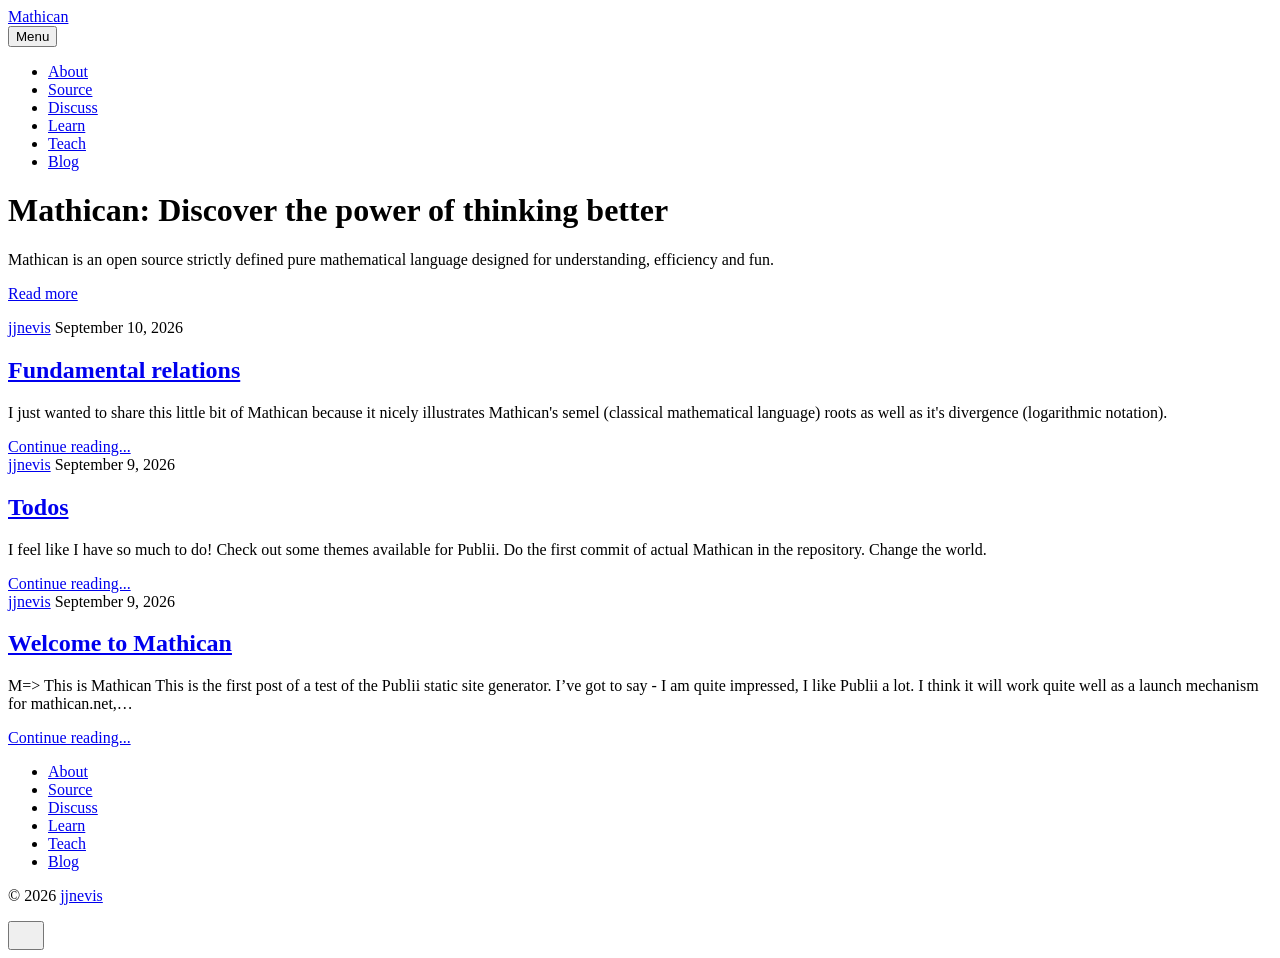
==== commit 2a9f7a6d: "Updated from Publii" ====
--- a/index.html
+++ b/index.html
@@ -1,6 +1,6 @@
-<!DOCTYPE html><html lang="en-gb"><head><meta charset="utf-8"><meta http-equiv="X-UA-Compatible" content="IE=edge"><meta name="viewport" content="width=device-width,initial-scale=1"><title>Mathican</title><meta name="generator" content="Publii Open-Source CMS for Static Site"><link rel="canonical" href="https://mathican.net/"><link rel="alternate" type="application/atom+xml" href="https://mathican.net/feed.xml" title="Mathican - RSS"><link rel="alternate" type="application/json" href="https://mathican.net/feed.json" title="Mathican - JSON"><meta property="og:title" content="Mathican"><meta property="og:site_name" content="Mathican"><meta property="og:description" content=""><meta property="og:url" content="https://mathican.net/"><meta property="og:type" content="website"><link rel="stylesheet" href="https://mathican.net/assets/css/style.css?v&#x3D;e19cced6341d15e84c3d202e5e386440"><script type="application/ld+json">{"@context":"http://schema.org","@type":"Organization","name":"Mathican","url":"https://mathican.net/"}</script><noscript><style>img[loading] {
+<!DOCTYPE html><html lang="en-gb"><head><meta charset="utf-8"><meta http-equiv="X-UA-Compatible" content="IE=edge"><meta name="viewport" content="width=device-width,initial-scale=1"><title>Mathican</title><meta name="generator" content="Publii Open-Source CMS for Static Site"><link rel="canonical" href="https://mathican.net/"><link rel="alternate" type="application/atom+xml" href="https://mathican.net/feed.xml" title="Mathican - RSS"><link rel="alternate" type="application/json" href="https://mathican.net/feed.json" title="Mathican - JSON"><meta property="og:title" content="Mathican"><meta property="og:site_name" content="Mathican"><meta property="og:description" content=""><meta property="og:url" content="https://mathican.net/"><meta property="og:type" content="website"><link rel="stylesheet" href="https://mathican.net/assets/css/style.css?v&#x3D;a0ba884548820066dfadd8416036abba"><script type="application/ld+json">{"@context":"http://schema.org","@type":"Organization","name":"Mathican","url":"https://mathican.net/"}</script><noscript><style>img[loading] {
                     opacity: 1;
-                }</style></noscript></head><body class="home-template"><div class="container container--center"><header class="header"><div class="header__logo"><a class="logo" href="https://mathican.net/">Mathican</a></div><nav class="navbar js-navbar"><button class="navbar__toggle js-toggle" aria-label="Menu" aria-haspopup="true" aria-expanded="false"><span class="navbar__toggle-box"><span class="navbar__toggle-inner">Menu</span></span></button><ul class="navbar__menu"><li><a href="https://mathican.net/mathican-think-better.html" target="_self">About</a></li><li><a href="https://github.com/jjnevis/mathican" target="_self">Source</a></li><li><a href="https://github.com/jjnevis/mathican/discussions" target="_self">Discuss</a></li><li><a href="https://mathican.net/page-two.html" target="_self">Learn</a></li><li><a href="https://mathican.net/home-page.html" target="_self">Teach</a></li></ul></nav></header><main class="content"><div class="hero framed"><h1>Hello You!  Yes you - reading <em>this...</em></h1><p><span style="font-size: inherit;">Let's improve the world of mathematics together, and we can do it with <strong><a href="https://github.com/jjnevis/mathican" title="Mathican">Mathican</a></strong>: a strictly defined coded pure mathematical language.</span></p><p><span style="font-size: inherit;">Mathematics has evolved a large collection of conventions over time, not least the Arabic place value system we use for numbers. Mathican refines and standardises the coded language swimming around in all that convention to maximise efficiency of understanding.</span></p><p><span style="font-size: inherit;">The guiding principles of Mathican are:</span></p><p><span style="font-size: inherit;"><strong>Clarity</strong> - understanding is front and centre</span></p><p><span style="font-size: inherit;"><strong>Connectivity</strong> - all Mathican fits together</span></p><p><span style="font-size: inherit;"><strong>Comfort</strong> - mathematics should be enjoyable</span></p></div><div class="posts"><article class="post"><header><h2 class="h1 post__title"><a href="https://mathican.net/fundamental-relations.html">Fundamental relations</a></h2><div class="post__meta"><time datetime="2026-09-10T11:52" class="post__date">September 10, 2026 </time><a href="https://mathican.net/authors/jay-bostock/" class="post__author">jjnevis</a></div><div class="post__tags"></div></header><div class="post__content"><p>I just wanted to share this little bit of Mathican because it nicely illustrates Mathican's semel (classical mathematical language) roots as well as it's divergence&hellip;</p><a href="https://mathican.net/fundamental-relations.html" class="read-more">Read more &#8594;</a></div></article><article class="post"><header><h2 class="h1 post__title"><a href="https://mathican.net/test-post.html">Todos</a></h2><div class="post__meta"><time datetime="2026-09-09T23:56" class="post__date">September 9, 2026 </time><a href="https://mathican.net/authors/jay-bostock/" class="post__author">jjnevis</a></div><div class="post__tags"></div></header><div class="post__content"><p>I feel like I have so much to do! Check out some themes available for Publii. Do the first commit of actual Mathican in the&hellip;</p><a href="https://mathican.net/test-post.html" class="read-more">Read more &#8594;</a></div></article><article class="post"><header><h2 class="h1 post__title"><a href="https://mathican.net/welcome-to-mathican.html">Welcome to Mathican</a></h2><div class="post__meta"><time datetime="2026-09-09T23:25" class="post__date">September 9, 2026 </time><a href="https://mathican.net/authors/jay-bostock/" class="post__author">jjnevis</a></div><div class="post__tags"></div></header><div class="post__content"><p>M=&gt; This is Mathican This is the first post of a test of the Publii static site generator. I’ve got to say - I am&hellip;</p><a href="https://mathican.net/welcome-to-mathican.html" class="read-more">Read more &#8594;</a></div></article></div></main><footer class="footer"><div class="footer__inner"><div class="footer__copyright"><p>© 2026 <a href="https://jjnevis.com" title="jjnevis">jjnevis</a></p></div></div></footer></div><script defer="defer" src="https://mathican.net/assets/js/scripts.min.js?v&#x3D;c2232aa7558e9517946129d2a1b8c770"></script><script>window.publiiThemeMenuConfig={mobileMenuMode:'sidebar',animationSpeed:300,submenuWidth: 'auto',doubleClickTime:500,mobileMenuExpandableSubmenus:true,relatedContainerForOverlayMenuSelector:'.top'};</script><script>var images = document.querySelectorAll('img[loading]');
+                }</style></noscript></head><body class="home-template"><header class="top js-header"><a class="logo" href="https://mathican.net/">Mathican</a><nav class="navbar js-navbar"><button class="navbar__toggle js-toggle" aria-label="Menu" aria-haspopup="true" aria-expanded="false"><span class="navbar__toggle-box"><span class="navbar__toggle-inner">Menu</span></span></button><ul class="navbar__menu"><li><a href="https://mathican.net/mathican-think-better.html" target="_self">About</a></li><li><a href="https://github.com/jjnevis/mathican" target="_self">Source</a></li><li><a href="https://github.com/jjnevis/mathican/discussions" target="_self">Discuss</a></li><li><a href="https://mathican.net/page-two.html" target="_self">Learn</a></li><li><a href="https://mathican.net/home-page.html" target="_self">Teach</a></li><li><a href="https://mathican.net/" target="_self">Blog</a></li></ul></nav></header><main><div class="hero hero--noimage"><header class="hero__content hero__content--centered"><div class="wrapper"><h1>Mathican: Discover the power of thinking better</h1><p>Mathican is an open source strictly defined pure mathematical language designed for understanding, efficiency and fun.</p><p><a href="https://github.com/jjnevis/mathican" class="btn" style="font-size: inherit;">Read more</a></p></div></header></div><div class="wrapper feed"><article class="feed__item feed__item--centered"><div class="feed__content"><header><div class="feed__meta"><a href="https://mathican.net/authors/jay-bostock/" class="feed__author">jjnevis</a> <time datetime="2026-09-10T11:52" class="feed__date">September 10, 2026</time></div><h2 class="feed__title"><a href="https://mathican.net/fundamental-relations.html">Fundamental relations</a></h2></header><p>I just wanted to share this little bit of Mathican because it nicely illustrates Mathican's semel (classical mathematical language) roots as well as it's divergence (logarithmic notation).</p><a href="https://mathican.net/fundamental-relations.html" class="readmore feed__readmore">Continue reading...</a></div></article><article class="feed__item feed__item--centered"><div class="feed__content"><header><div class="feed__meta"><a href="https://mathican.net/authors/jay-bostock/" class="feed__author">jjnevis</a> <time datetime="2026-09-09T23:56" class="feed__date">September 9, 2026</time></div><h2 class="feed__title"><a href="https://mathican.net/test-post.html">Todos</a></h2></header><p>I feel like I have so much to do! Check out some themes available for Publii. Do the first commit of actual Mathican in the repository. Change the world.</p><a href="https://mathican.net/test-post.html" class="readmore feed__readmore">Continue reading...</a></div></article><article class="feed__item feed__item--centered"><div class="feed__content"><header><div class="feed__meta"><a href="https://mathican.net/authors/jay-bostock/" class="feed__author">jjnevis</a> <time datetime="2026-09-09T23:25" class="feed__date">September 9, 2026</time></div><h2 class="feed__title"><a href="https://mathican.net/welcome-to-mathican.html">Welcome to Mathican</a></h2></header><p>M=&gt; This is Mathican This is the first post of a test of the Publii static site generator. I’ve got to say - I am quite impressed, I like Publii a lot. I think it will work quite well as a launch mechanism for mathican.net,&hellip;</p><a href="https://mathican.net/welcome-to-mathican.html" class="readmore feed__readmore">Continue reading...</a></div></article></div></main><footer class="footer"><div class="wrapper"><nav class="footer__nav"><ul><li><a href="https://mathican.net/mathican-think-better.html" class="al" target="_self">About</a></li><li><a href="https://github.com/jjnevis/mathican" class="al" target="_self">Source</a></li><li><a href="https://github.com/jjnevis/mathican/discussions" class="al" target="_self">Discuss</a></li><li><a href="https://mathican.net/page-two.html" class="al" target="_self">Learn</a></li><li><a href="https://mathican.net/home-page.html" class="al" target="_self">Teach</a></li><li><a href="https://mathican.net/" class="al" target="_self">Blog</a></li></ul></nav><div class="footer__copyright"><p>© 2026 <a href="https://jjnevis.com" title="jjnevis">jjnevis</a></p></div><button id="backToTop" class="footer__bttop" aria-label="Back to top" title="Back to top"><svg width="20" height="20"><use xlink:href="https://mathican.net/assets/svg/svg-map.svg#toparrow"/></svg></button></div></footer><script defer="defer" src="https://mathican.net/assets/js/scripts.min.js?v&#x3D;dafec4f87fead6718cb125f0b0fc8441"></script><script>window.publiiThemeMenuConfig={mobileMenuMode:'sidebar',animationSpeed:300,submenuWidth: 'auto',doubleClickTime:500,mobileMenuExpandableSubmenus:true,relatedContainerForOverlayMenuSelector:'.top'};</script><script>var images = document.querySelectorAll('img[loading]');
         for (var i = 0; i < images.length; i++) {
             if (images[i].complete) {
                 images[i].classList.add('is-loaded');
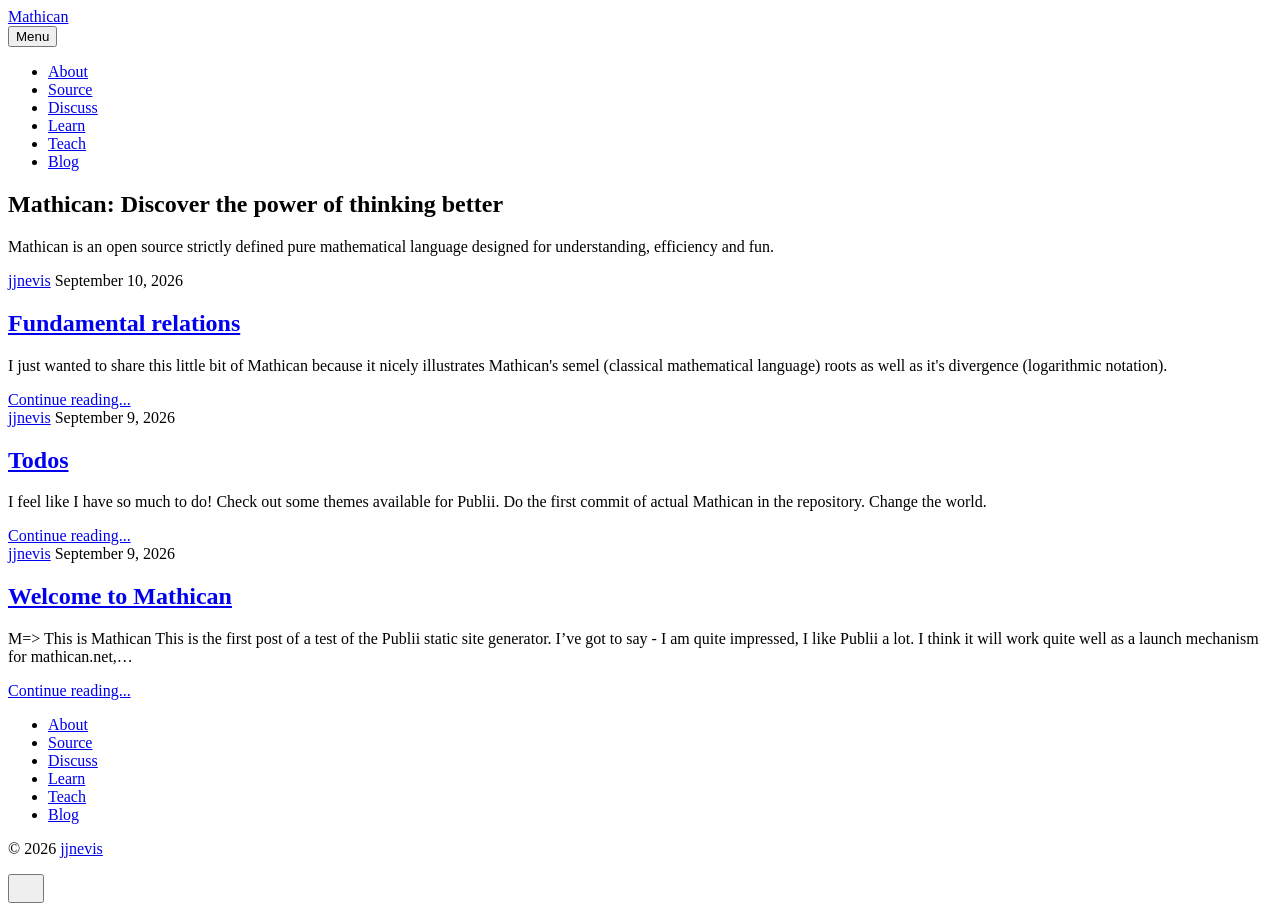
==== commit e89a013e: "Updated from Publii" ====
--- a/index.html
+++ b/index.html
@@ -1,6 +1,6 @@
 <!DOCTYPE html><html lang="en-gb"><head><meta charset="utf-8"><meta http-equiv="X-UA-Compatible" content="IE=edge"><meta name="viewport" content="width=device-width,initial-scale=1"><title>Mathican</title><meta name="generator" content="Publii Open-Source CMS for Static Site"><link rel="canonical" href="https://mathican.net/"><link rel="alternate" type="application/atom+xml" href="https://mathican.net/feed.xml" title="Mathican - RSS"><link rel="alternate" type="application/json" href="https://mathican.net/feed.json" title="Mathican - JSON"><meta property="og:title" content="Mathican"><meta property="og:site_name" content="Mathican"><meta property="og:description" content=""><meta property="og:url" content="https://mathican.net/"><meta property="og:type" content="website"><link rel="stylesheet" href="https://mathican.net/assets/css/style.css?v&#x3D;a0ba884548820066dfadd8416036abba"><script type="application/ld+json">{"@context":"http://schema.org","@type":"Organization","name":"Mathican","url":"https://mathican.net/"}</script><noscript><style>img[loading] {
                     opacity: 1;
-                }</style></noscript></head><body class="home-template"><header class="top js-header"><a class="logo" href="https://mathican.net/">Mathican</a><nav class="navbar js-navbar"><button class="navbar__toggle js-toggle" aria-label="Menu" aria-haspopup="true" aria-expanded="false"><span class="navbar__toggle-box"><span class="navbar__toggle-inner">Menu</span></span></button><ul class="navbar__menu"><li><a href="https://mathican.net/mathican-think-better.html" target="_self">About</a></li><li><a href="https://github.com/jjnevis/mathican" target="_self">Source</a></li><li><a href="https://github.com/jjnevis/mathican/discussions" target="_self">Discuss</a></li><li><a href="https://mathican.net/page-two.html" target="_self">Learn</a></li><li><a href="https://mathican.net/home-page.html" target="_self">Teach</a></li><li><a href="https://mathican.net/" target="_self">Blog</a></li></ul></nav></header><main><div class="hero hero--noimage"><header class="hero__content hero__content--centered"><div class="wrapper"><h1>Mathican: Discover the power of thinking better</h1><p>Mathican is an open source strictly defined pure mathematical language designed for understanding, efficiency and fun.</p><p><a href="https://github.com/jjnevis/mathican" class="btn" style="font-size: inherit;">Read more</a></p></div></header></div><div class="wrapper feed"><article class="feed__item feed__item--centered"><div class="feed__content"><header><div class="feed__meta"><a href="https://mathican.net/authors/jay-bostock/" class="feed__author">jjnevis</a> <time datetime="2026-09-10T11:52" class="feed__date">September 10, 2026</time></div><h2 class="feed__title"><a href="https://mathican.net/fundamental-relations.html">Fundamental relations</a></h2></header><p>I just wanted to share this little bit of Mathican because it nicely illustrates Mathican's semel (classical mathematical language) roots as well as it's divergence (logarithmic notation).</p><a href="https://mathican.net/fundamental-relations.html" class="readmore feed__readmore">Continue reading...</a></div></article><article class="feed__item feed__item--centered"><div class="feed__content"><header><div class="feed__meta"><a href="https://mathican.net/authors/jay-bostock/" class="feed__author">jjnevis</a> <time datetime="2026-09-09T23:56" class="feed__date">September 9, 2026</time></div><h2 class="feed__title"><a href="https://mathican.net/test-post.html">Todos</a></h2></header><p>I feel like I have so much to do! Check out some themes available for Publii. Do the first commit of actual Mathican in the repository. Change the world.</p><a href="https://mathican.net/test-post.html" class="readmore feed__readmore">Continue reading...</a></div></article><article class="feed__item feed__item--centered"><div class="feed__content"><header><div class="feed__meta"><a href="https://mathican.net/authors/jay-bostock/" class="feed__author">jjnevis</a> <time datetime="2026-09-09T23:25" class="feed__date">September 9, 2026</time></div><h2 class="feed__title"><a href="https://mathican.net/welcome-to-mathican.html">Welcome to Mathican</a></h2></header><p>M=&gt; This is Mathican This is the first post of a test of the Publii static site generator. I’ve got to say - I am quite impressed, I like Publii a lot. I think it will work quite well as a launch mechanism for mathican.net,&hellip;</p><a href="https://mathican.net/welcome-to-mathican.html" class="readmore feed__readmore">Continue reading...</a></div></article></div></main><footer class="footer"><div class="wrapper"><nav class="footer__nav"><ul><li><a href="https://mathican.net/mathican-think-better.html" class="al" target="_self">About</a></li><li><a href="https://github.com/jjnevis/mathican" class="al" target="_self">Source</a></li><li><a href="https://github.com/jjnevis/mathican/discussions" class="al" target="_self">Discuss</a></li><li><a href="https://mathican.net/page-two.html" class="al" target="_self">Learn</a></li><li><a href="https://mathican.net/home-page.html" class="al" target="_self">Teach</a></li><li><a href="https://mathican.net/" class="al" target="_self">Blog</a></li></ul></nav><div class="footer__copyright"><p>© 2026 <a href="https://jjnevis.com" title="jjnevis">jjnevis</a></p></div><button id="backToTop" class="footer__bttop" aria-label="Back to top" title="Back to top"><svg width="20" height="20"><use xlink:href="https://mathican.net/assets/svg/svg-map.svg#toparrow"/></svg></button></div></footer><script defer="defer" src="https://mathican.net/assets/js/scripts.min.js?v&#x3D;dafec4f87fead6718cb125f0b0fc8441"></script><script>window.publiiThemeMenuConfig={mobileMenuMode:'sidebar',animationSpeed:300,submenuWidth: 'auto',doubleClickTime:500,mobileMenuExpandableSubmenus:true,relatedContainerForOverlayMenuSelector:'.top'};</script><script>var images = document.querySelectorAll('img[loading]');
+                }</style></noscript></head><body class="home-template"><header class="top js-header"><a class="logo" href="https://mathican.net/">Mathican</a><nav class="navbar js-navbar"><button class="navbar__toggle js-toggle" aria-label="Menu" aria-haspopup="true" aria-expanded="false"><span class="navbar__toggle-box"><span class="navbar__toggle-inner">Menu</span></span></button><ul class="navbar__menu"><li><a href="https://mathican.net/mathican-think-better.html" target="_self">About</a></li><li><a href="https://github.com/jjnevis/mathican" target="_self">Source</a></li><li><a href="https://github.com/jjnevis/mathican/discussions" target="_self">Discuss</a></li><li><a href="https://mathican.net/page-two.html" target="_self">Learn</a></li><li><a href="https://mathican.net/home-page.html" target="_self">Teach</a></li><li><a href="https://mathican.net/" target="_self">Blog</a></li></ul></nav></header><main><div class="hero hero--noimage"><header class="hero__content hero__content--centered"><div class="wrapper"><h2>Mathican: Discover the power of thinking better</h2><p>Mathican is an open source strictly defined pure mathematical language designed for understanding, efficiency and fun.</p></div></header></div><div class="wrapper feed"><article class="feed__item feed__item--centered"><div class="feed__content"><header><div class="feed__meta"><a href="https://mathican.net/authors/jay-bostock/" class="feed__author">jjnevis</a> <time datetime="2026-09-10T11:52" class="feed__date">September 10, 2026</time></div><h2 class="feed__title"><a href="https://mathican.net/fundamental-relations.html">Fundamental relations</a></h2></header><p>I just wanted to share this little bit of Mathican because it nicely illustrates Mathican's semel (classical mathematical language) roots as well as it's divergence (logarithmic notation).</p><a href="https://mathican.net/fundamental-relations.html" class="readmore feed__readmore">Continue reading...</a></div></article><article class="feed__item feed__item--centered"><div class="feed__content"><header><div class="feed__meta"><a href="https://mathican.net/authors/jay-bostock/" class="feed__author">jjnevis</a> <time datetime="2026-09-09T23:56" class="feed__date">September 9, 2026</time></div><h2 class="feed__title"><a href="https://mathican.net/test-post.html">Todos</a></h2></header><p>I feel like I have so much to do! Check out some themes available for Publii. Do the first commit of actual Mathican in the repository. Change the world.</p><a href="https://mathican.net/test-post.html" class="readmore feed__readmore">Continue reading...</a></div></article><article class="feed__item feed__item--centered"><div class="feed__content"><header><div class="feed__meta"><a href="https://mathican.net/authors/jay-bostock/" class="feed__author">jjnevis</a> <time datetime="2026-09-09T23:25" class="feed__date">September 9, 2026</time></div><h2 class="feed__title"><a href="https://mathican.net/welcome-to-mathican.html">Welcome to Mathican</a></h2></header><p>M=&gt; This is Mathican This is the first post of a test of the Publii static site generator. I’ve got to say - I am quite impressed, I like Publii a lot. I think it will work quite well as a launch mechanism for mathican.net,&hellip;</p><a href="https://mathican.net/welcome-to-mathican.html" class="readmore feed__readmore">Continue reading...</a></div></article></div></main><footer class="footer"><div class="wrapper"><nav class="footer__nav"><ul><li><a href="https://mathican.net/mathican-think-better.html" class="al" target="_self">About</a></li><li><a href="https://github.com/jjnevis/mathican" class="al" target="_self">Source</a></li><li><a href="https://github.com/jjnevis/mathican/discussions" class="al" target="_self">Discuss</a></li><li><a href="https://mathican.net/page-two.html" class="al" target="_self">Learn</a></li><li><a href="https://mathican.net/home-page.html" class="al" target="_self">Teach</a></li><li><a href="https://mathican.net/" class="al" target="_self">Blog</a></li></ul></nav><div class="footer__copyright"><p>© 2026 <a href="https://jjnevis.com" title="jjnevis">jjnevis</a></p></div><button id="backToTop" class="footer__bttop" aria-label="Back to top" title="Back to top"><svg width="20" height="20"><use xlink:href="https://mathican.net/assets/svg/svg-map.svg#toparrow"/></svg></button></div></footer><script defer="defer" src="https://mathican.net/assets/js/scripts.min.js?v&#x3D;dafec4f87fead6718cb125f0b0fc8441"></script><script>window.publiiThemeMenuConfig={mobileMenuMode:'sidebar',animationSpeed:300,submenuWidth: 'auto',doubleClickTime:500,mobileMenuExpandableSubmenus:true,relatedContainerForOverlayMenuSelector:'.top'};</script><script>var images = document.querySelectorAll('img[loading]');
         for (var i = 0; i < images.length; i++) {
             if (images[i].complete) {
                 images[i].classList.add('is-loaded');
